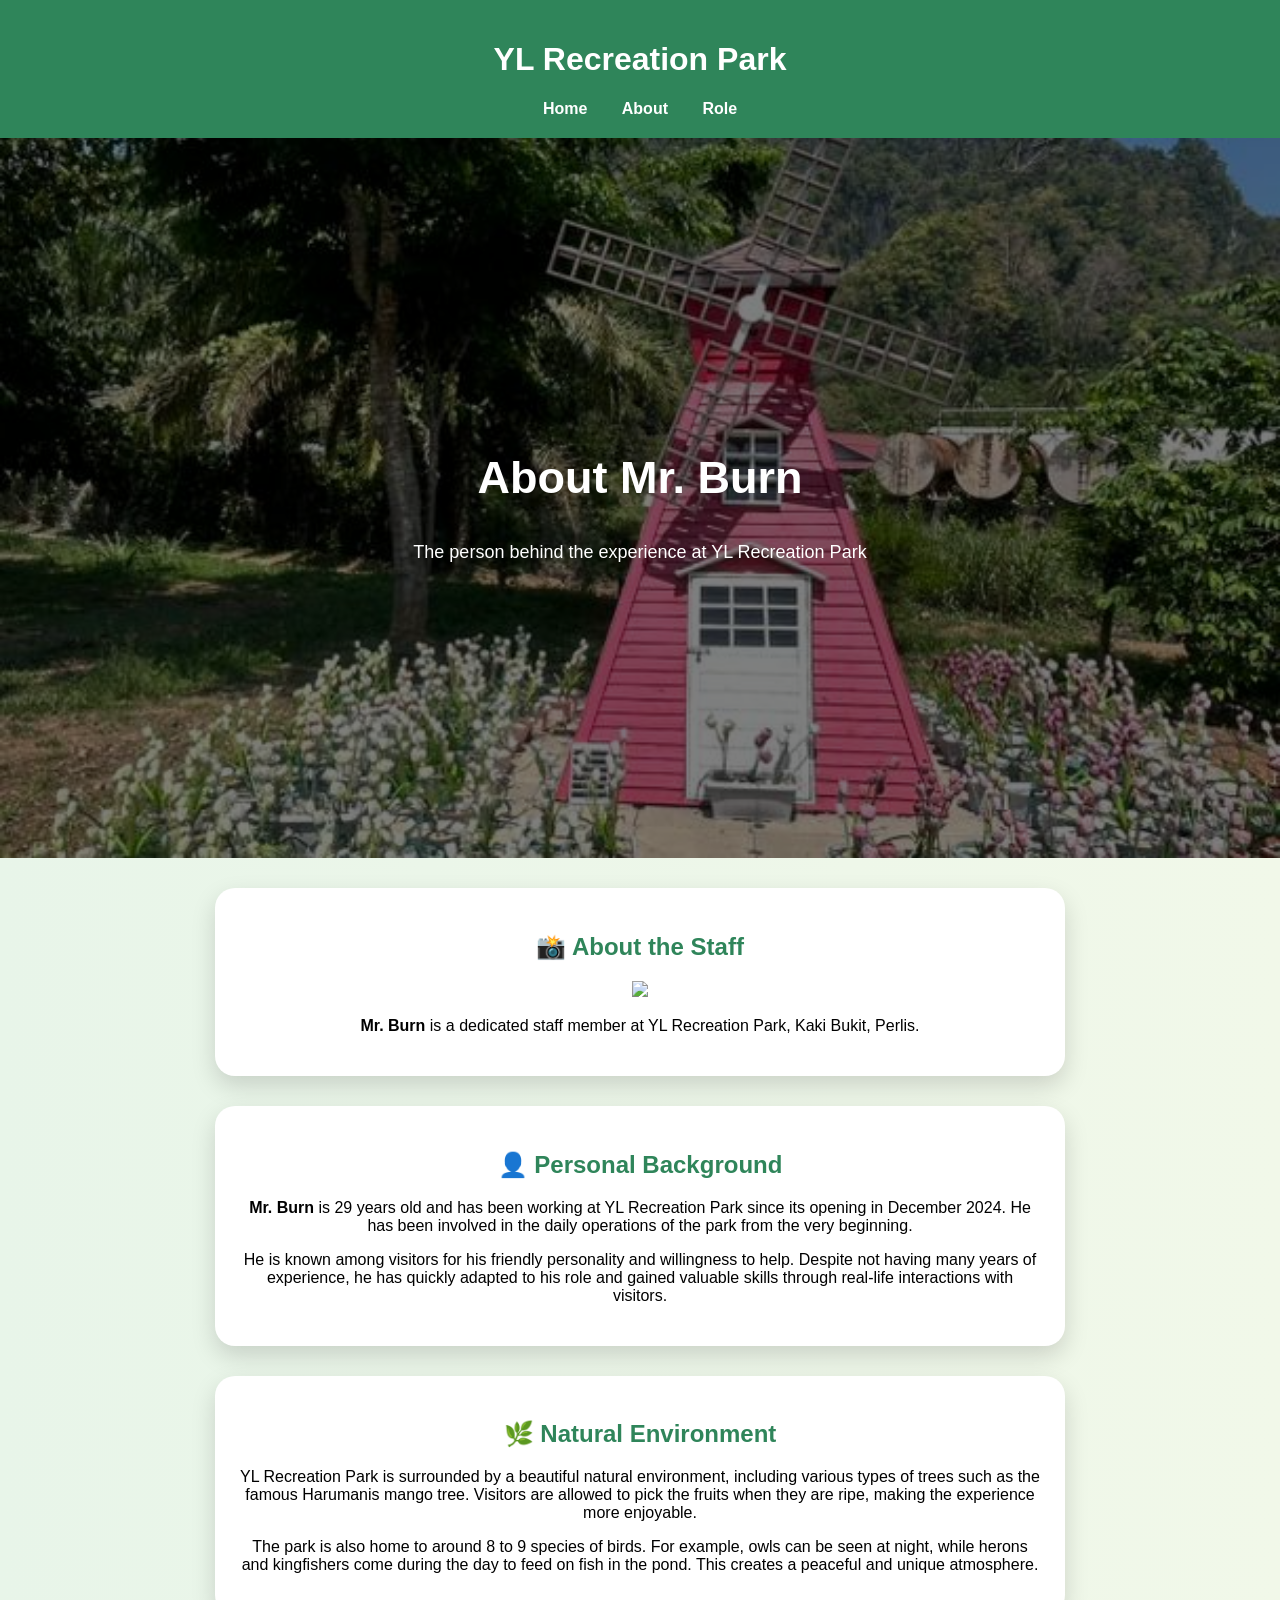
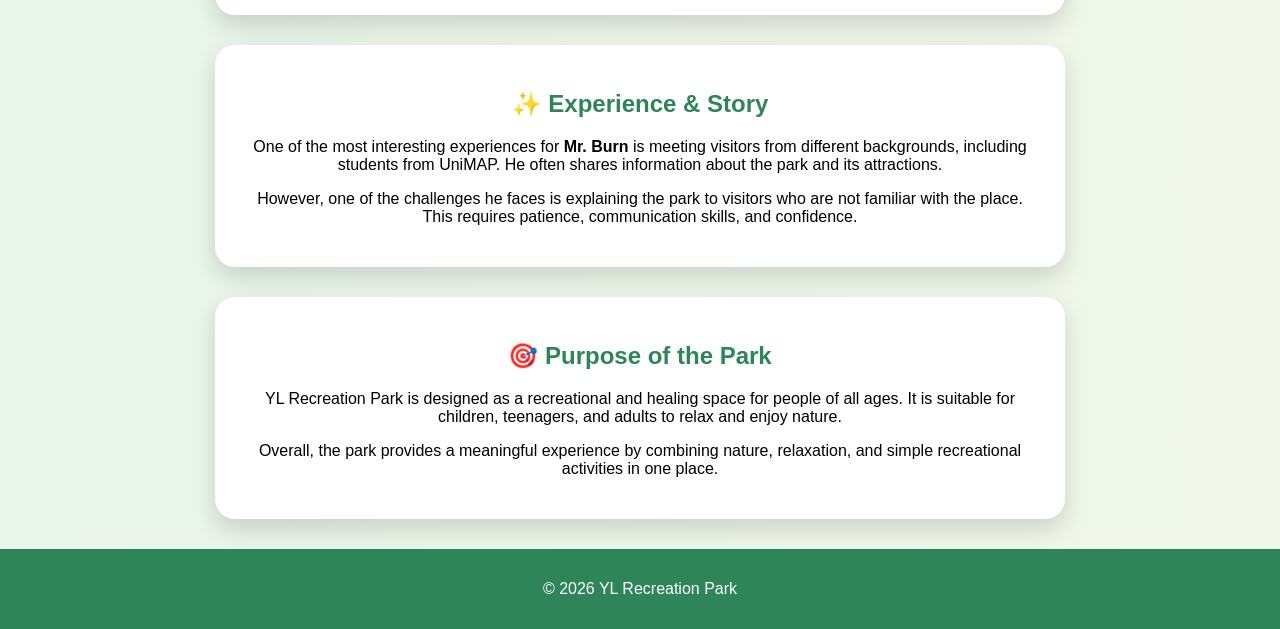
==== about.html @ 3173c109 "Add files via upload" ====
<!DOCTYPE html>
<html>
<head>
    <title>About</title>
    <link rel="stylesheet" href="style.css">
</head>

<body>

<header>
    <h1>YL Recreation Park</h1>
    <nav>
        <a href="index.html">Home</a>
        <a href="about.html">About</a>
        <a href="role.html">Role</a>
    </nav>
</header>

<!-- HERO -->
<section class="hero">
    <div class="hero-text">
        <h1>About Mr. Burn</h1>
        <p>The person behind the experience at YL Recreation Park</p>
    </div>
</section>

<!-- IMAGE -->
<section class="card">
    <h2>📸 About the Staff</h2>
    <img src="staff.jpg" width="400">
    <p><strong>Mr. Burn</strong> is a dedicated staff member at YL Recreation Park, Kaki Bukit, Perlis.</p>
</section>

<!-- BACKGROUND -->
<section class="card">
    <h2>👤 Personal Background</h2>
    <p><strong>Mr. Burn</strong> is 29 years old and has been working at YL Recreation Park since its opening in December 2024. He has been involved in the daily operations of the park from the very beginning.</p>

    <p>He is known among visitors for his friendly personality and willingness to help. Despite not having many years of experience, he has quickly adapted to his role and gained valuable skills through real-life interactions with visitors.</p>
</section>

<!-- ENVIRONMENT -->
<section class="card">
    <h2>🌿 Natural Environment</h2>
    <p>YL Recreation Park is surrounded by a beautiful natural environment, including various types of trees such as the famous Harumanis mango tree. Visitors are allowed to pick the fruits when they are ripe, making the experience more enjoyable.</p>

    <p>The park is also home to around 8 to 9 species of birds. For example, owls can be seen at night, while herons and kingfishers come during the day to feed on fish in the pond. This creates a peaceful and unique atmosphere.</p>
</section>

<!-- EXPERIENCE -->
<section class="card">
    <h2>✨ Experience & Story</h2>
    <p>One of the most interesting experiences for <strong>Mr. Burn</strong> is meeting visitors from different backgrounds, including students from UniMAP. He often shares information about the park and its attractions.</p>

    <p>However, one of the challenges he faces is explaining the park to visitors who are not familiar with the place. This requires patience, communication skills, and confidence.</p>
</section>

<!-- PURPOSE -->
<section class="card">
    <h2>🎯 Purpose of the Park</h2>
    <p>YL Recreation Park is designed as a recreational and healing space for people of all ages. It is suitable for children, teenagers, and adults to relax and enjoy nature.</p>

    <p>Overall, the park provides a meaningful experience by combining nature, relaxation, and simple recreational activities in one place.</p>
</section>

<footer>
    <p>© 2026 YL Recreation Park</p>
</footer>

</body>
</html>
---- style.css ----
/* RESET */
body {
    margin: 0;
    font-family: Arial, sans-serif;
    background: linear-gradient(to right, #e8f5e9, #f1f8e9);
}

/* HEADER */
header {
    background: #2f855a;
    color: white;
    text-align: center;
    padding: 20px;
}

nav a {
    color: white;
    margin: 0 15px;
    text-decoration: none;
    font-weight: bold;
}

nav a:hover {
    text-decoration: underline;
}

/* HERO */
.hero {
    height: 80vh;
    background: url("gambarbaru.jpg") center/cover no-repeat;
    display: flex;
    justify-content: center;
    align-items: center;
    position: relative;
}

.hero::before {
    content: "";
    position: absolute;
    width: 100%;
    height: 100%;
    background: rgba(0,0,0,0.5);
}

.hero-text {
    position: relative;
    color: white;
    text-align: center;
    z-index: 1;
}

.hero-text h1 {
    font-size: 45px;
}

.hero-text p {
    font-size: 18px;
}

/* BUTTON */
.btn {
    display: inline-block;
    margin-top: 15px;
    padding: 12px 25px;
    background: linear-gradient(45deg, #38a169, #68d391);
    color: white;
    text-decoration: none;
    border-radius: 30px;
    font-weight: bold;
    transition: 0.3s;
}

.btn:hover {
    transform: scale(1.1);
    box-shadow: 0 0 15px rgba(56,161,105,0.6);
}

/* CARD */
.card {
    background: white;
    width: 70%;
    max-width: 800px;
    margin: 30px auto;
    padding: 25px;
    border-radius: 20px;
    text-align: center;
    box-shadow: 0 10px 25px rgba(0,0,0,0.15);
}

.card:hover {
    transform: translateY(-10px);
}

.card h2 {
    color: #2f855a;
}

/* ===================== */
/* ROLE SECTION 🔥 */
/* ===================== */

.role-section {
    text-align: center;
    padding: 60px 20px;
    background: linear-gradient(to right, #e8f5e9, #f1f8e9);
}

.headline {
    font-size: 40px;
    margin-bottom: 40px;
}

/* CONTAINER */
.role-container {
    display: flex;
    justify-content: center;
    gap: 30px;
    flex-wrap: wrap;
}

/* CARD PREMIUM */
.role-card {
    background: linear-gradient(145deg, #ffffff, #f3f3f3);
    width: 300px;
    padding: 20px;
    border-radius: 20px;
    text-align: left;
    box-shadow: 0 10px 30px rgba(0,0,0,0.1);
    transition: all 0.3s ease;
    position: relative;
    overflow: hidden;
}

/* HOVER */
.role-card:hover {
    transform: translateY(-12px) scale(1.03);
    box-shadow: 0 20px 50px rgba(0,0,0,0.2);
}

/* LINE ATAS */
.role-card::before {
    content: "";
    position: absolute;
    top: 0;
    width: 100%;
    height: 5px;
    background: linear-gradient(to right, #38a169, #68d391);
}

/* IMAGE */
.role-img {
    width: 100%;
    height: 180px;
    object-fit: cover;
    border-radius: 12px;
    margin-bottom: 15px;
    transition: 0.3s;
}

.role-card:hover .role-img {
    transform: scale(1.05);
}

/* TITLE */
.role-card h3 {
    text-align: center;
    color: #2f855a;
    font-size: 20px;
    margin-bottom: 10px;
}

/* LINE BAWAH */
.role-card h3::after {
    content: "";
    display: block;
    width: 40px;
    height: 3px;
    background: #38a169;
    margin: 8px auto;
    border-radius: 10px;
}

/* TEXT */
.role-card p {
    font-size: 14px;
    line-height: 1.7;
    color: #444;
}

/* DESCRIPTION */
.role-description {
    max-width: 700px;
    margin: 50px auto;
    text-align: center;
}

/* ===================== */
/* GALLERY 🔥 */
/* ===================== */

.gallery {
    text-align: center;
    padding: 40px;
}

.gallery h2 {
    color: #2f855a;
}

/* BIG BOX */
.gallery-box {
    background: white;
    width: 80%;
    margin: auto;
    padding: 25px;
    border-radius: 20px;
    box-shadow: 0 10px 25px rgba(0,0,0,0.15);
}

/* IMAGES */
.gallery-container {
    display: flex;
    justify-content: center;
    gap: 20px;
    flex-wrap: wrap;
}

.gallery-item img {
    width: 200px;
    height: 150px;
    object-fit: cover;
    border-radius: 12px;
    transition: 0.3s;
}

.gallery-item img:hover {
    transform: scale(1.1);
}

.gallery-item p {
    margin-top: 8px;
}

/* ===================== */
/* EXTRA SECTION */
/* ===================== */

.extra {
    background: white;
    width: 70%;
    margin: 40px auto;
    padding: 30px;
    border-radius: 20px;
    text-align: center;
    box-shadow: 0 10px 25px rgba(0,0,0,0.15);
}

.extra h2 {
    color: #2f855a;
}

/* FOOTER */
footer {
    background: #2f855a;
    color: white;
    text-align: center;
    padding: 15px;
}

/* ===================== */
/* FINAL TOUCH 🔥 */
/* ===================== */

/* SMOOTH SCROLL */
html {
    scroll-behavior: smooth;
}

/* FADE ANIMATION */
.fade-in {
    opacity: 0;
    transform: translateY(30px);
    animation: fadeInUp 1s ease forwards;
}

@keyframes fadeInUp {
    to {
        opacity: 1;
        transform: translateY(0);
    }
}

/* DELAY UNTUK CARD */
.role-card:nth-child(1) {
    animation-delay: 0.2s;
}
.role-card:nth-child(2) {
    animation-delay: 0.4s;
}
.role-card:nth-child(3) {
    animation-delay: 0.6s;
}

/* BUTTON GLOW 🔥 */
.btn {
    position: relative;
    overflow: hidden;
}

.btn::after {
    content: "";
    position: absolute;
    width: 100%;
    height: 100%;
    background: rgba(255,255,255,0.2);
    top: 0;
    left: -100%;
    transition: 0.4s;
}

.btn:hover::after {
    left: 100%;
}

/* IMAGE HOVER SMOOTH */
.role-img {
    transition: transform 0.4s ease, box-shadow 0.4s ease;
}

.role-card:hover .role-img {
    transform: scale(1.07);
    box-shadow: 0 10px 25px rgba(0,0,0,0.2);
}

/* CARD HOVER SMOOTH */
.role-card {
    transition: all 0.4s ease;
}

/* GALLERY HOVER UPGRADE */
.gallery-item img {
    transition: transform 0.4s ease, box-shadow 0.4s ease;
}

.gallery-item img:hover {
    transform: scale(1.12) rotate(1deg);
    box-shadow: 0 20px 40px rgba(0,0,0,0.4);
}

/* SECTION SPACING FIX */
section {
    margin-bottom: 20px;
}
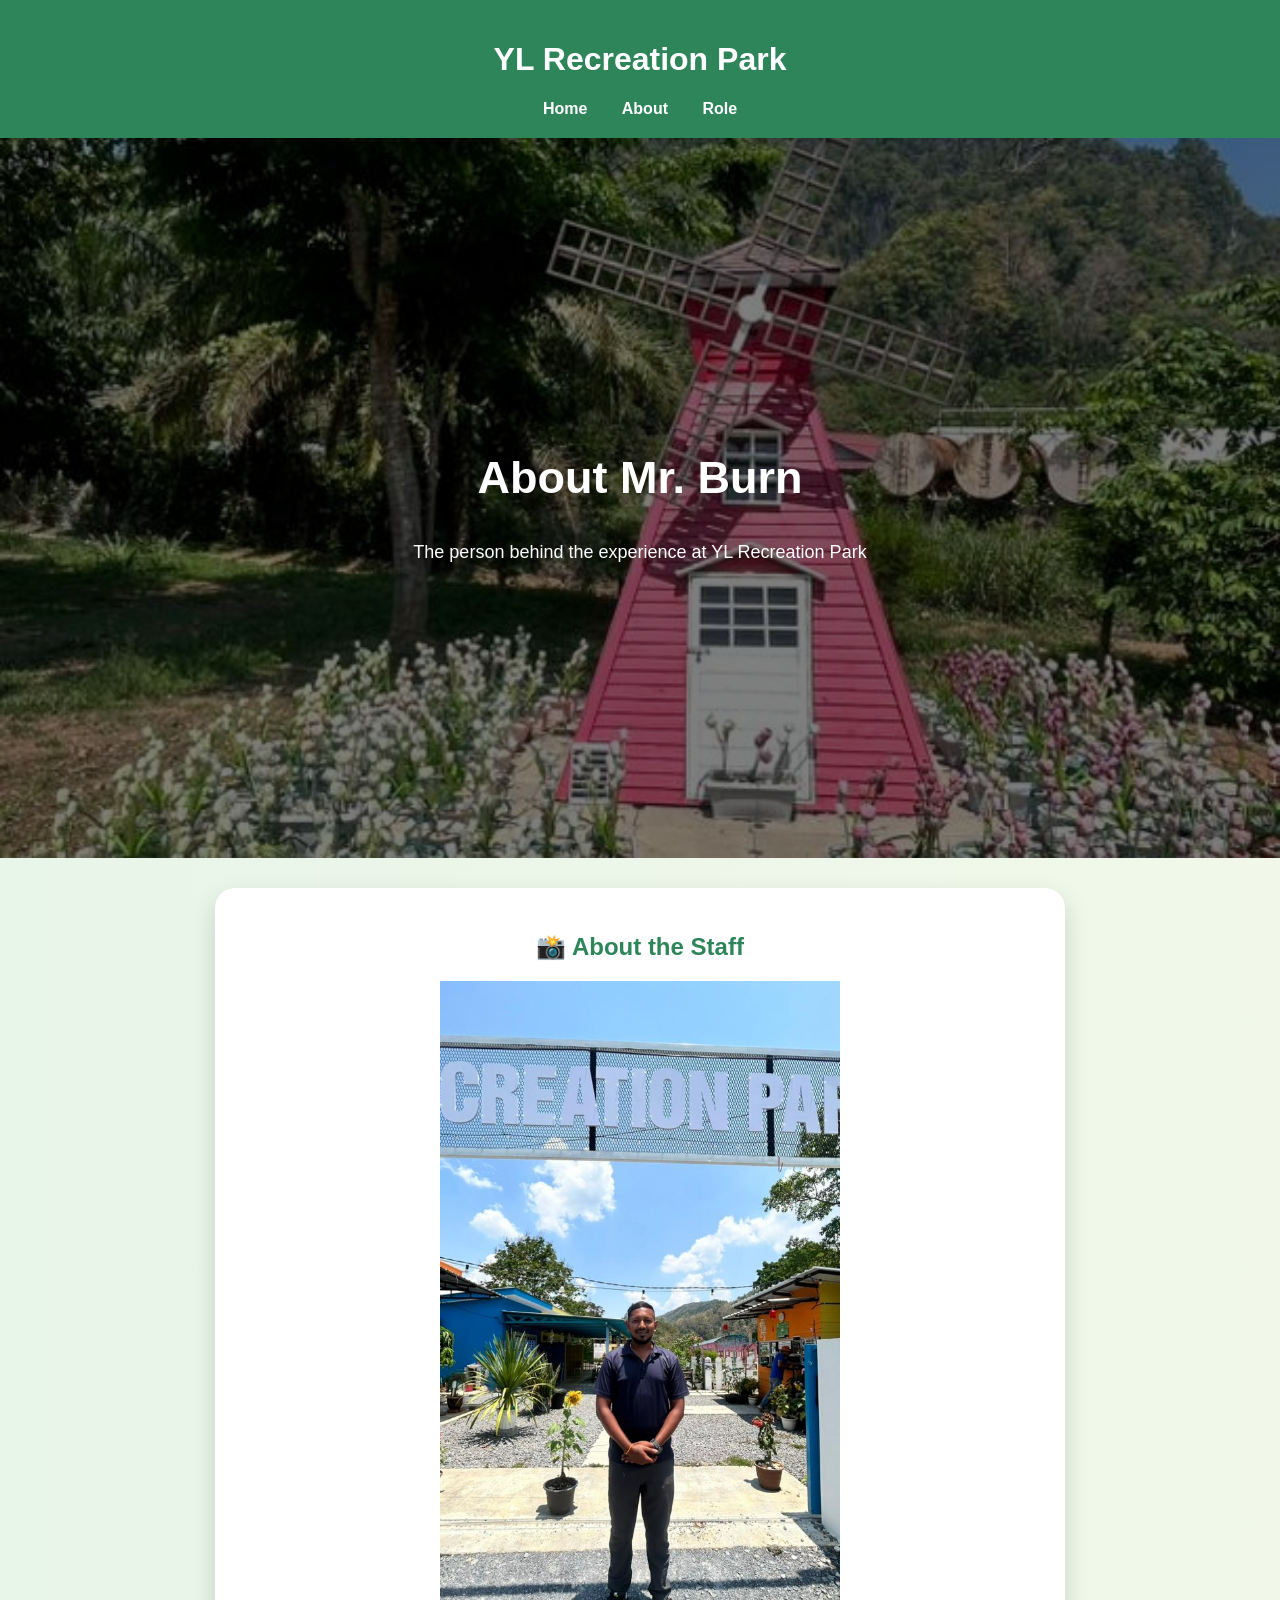
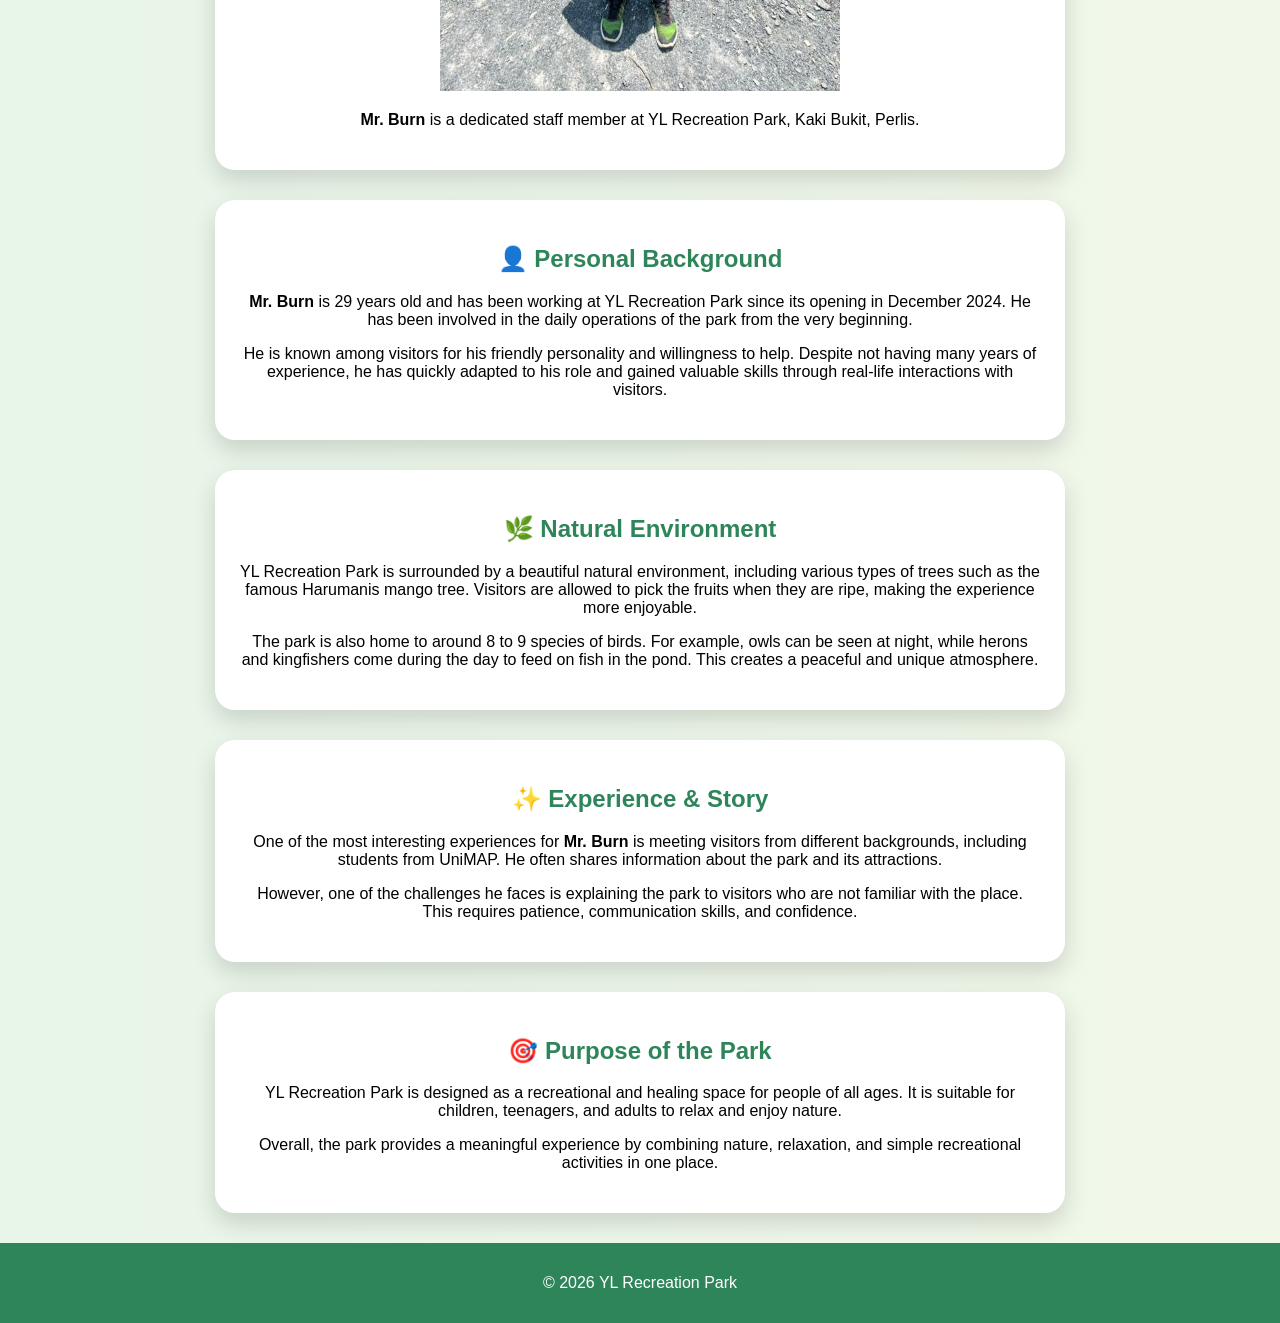
==== commit e85b20a0: "Update about.html" ====
--- a/about.html
+++ b/about.html
@@ -27,7 +27,7 @@
 <!-- IMAGE -->
 <section class="card">
     <h2>📸 About the Staff</h2>
-    <img src="staff.jpg" width="400">
+    <img src="david.jpg" width="400">
     <p><strong>Mr. Burn</strong> is a dedicated staff member at YL Recreation Park, Kaki Bukit, Perlis.</p>
 </section>
 
@@ -68,4 +68,4 @@
 </footer>
 
 </body>
-</html>+</html>
